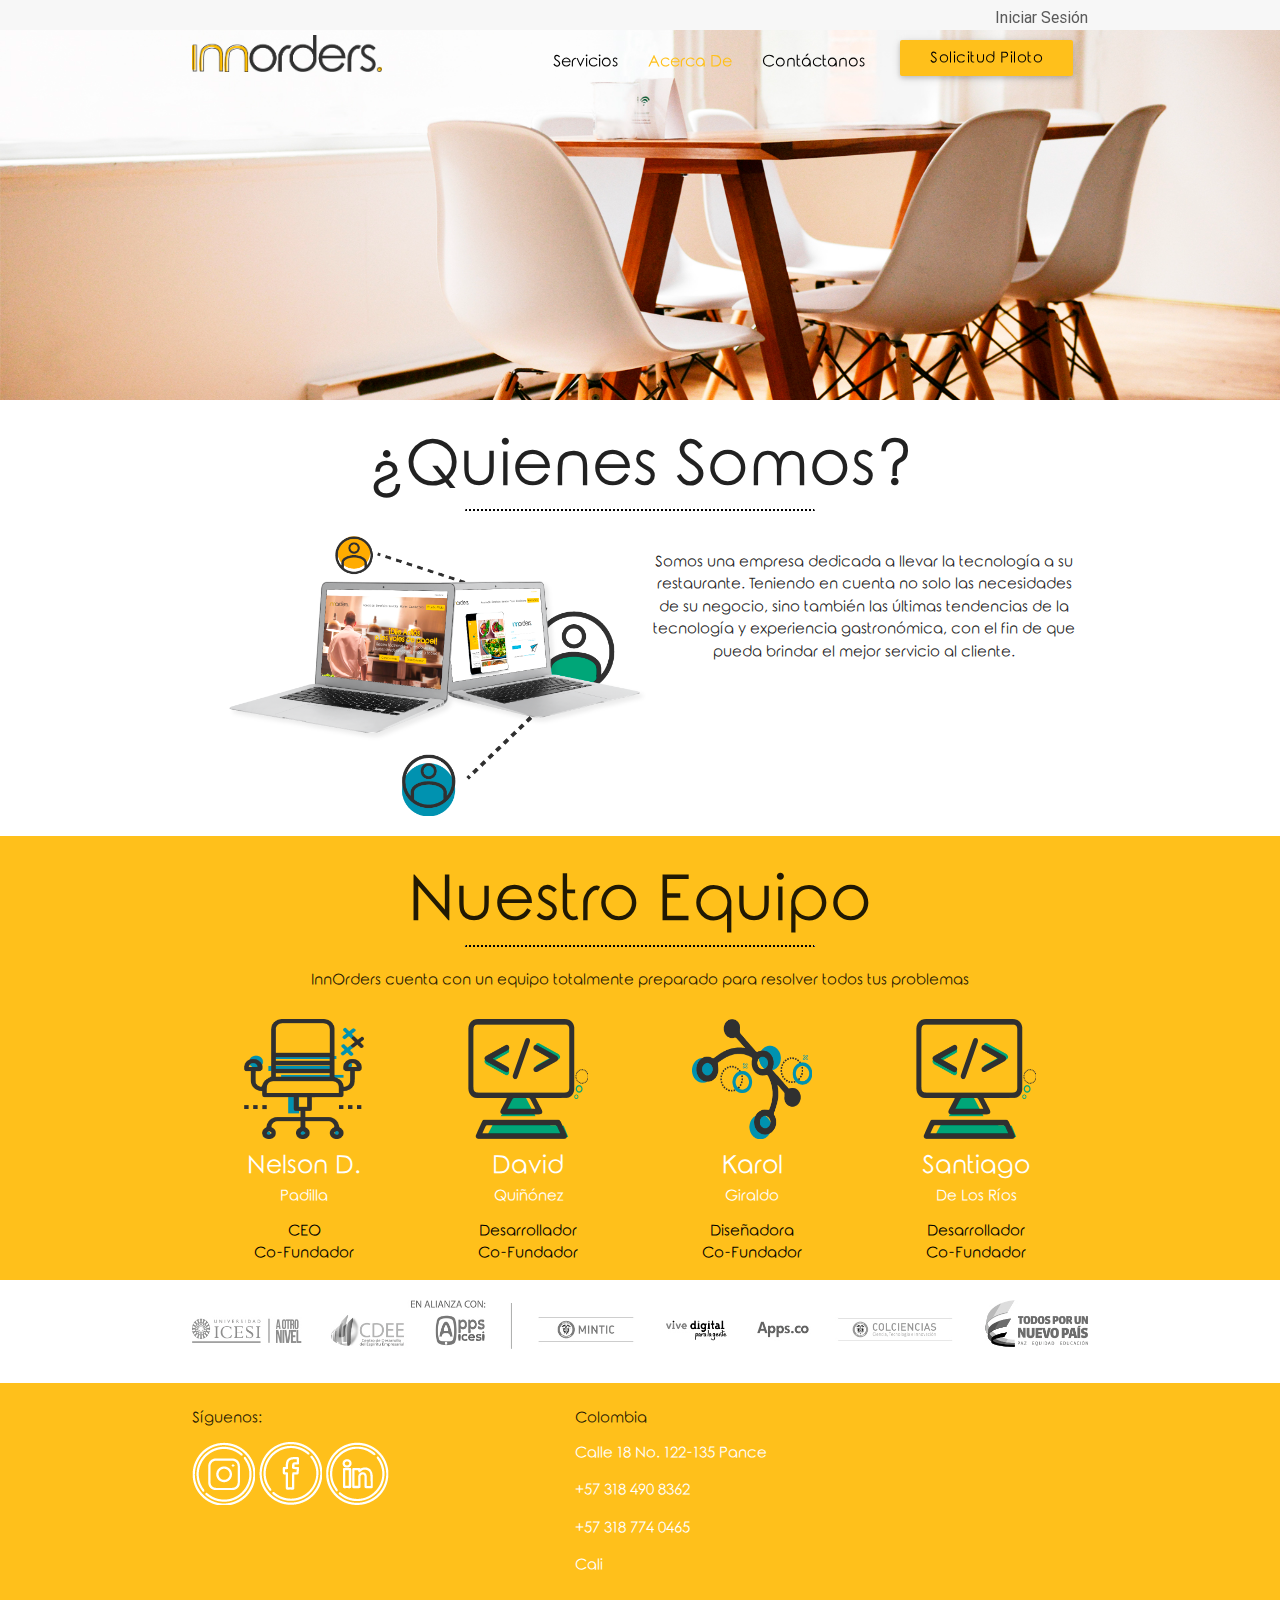
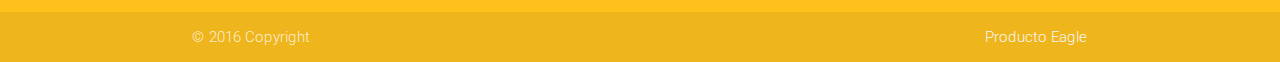
==== acerca.html @ 65e1ffb8 "landing page" ====
<html>
<head>
  	<meta name="fragment" content="!">
  	<meta charset="utf-8"/>
  	<title>InnOrders</title>
	<meta name="viewport" content="user-scalable=no, initial-scale=1, minimal-ui, maximum-scale=1, minimum-scale=1" />
	<meta name="description" content="Restaurante Eagle, permite gestionar los domicilios de los cliente.">
	<meta name="keywords" content="comida, orden, domicilio">
	<meta name="author" content="Eagle Corporation">
	<link rel="shortcut icon" type="image/png" href="img/favicon.png?v1" sizes="16x16 32x32 64x64">
       <link type="text/css" rel="stylesheet" href="css/style.css"  media="screen,projection"/>
<link type="text/css" rel="stylesheet" href="css/materialize.css"  media="screen,projection"/>
<!--Import jQuery before materialize.js-->
    <script type="text/javascript" src="https://code.jquery.com/jquery-2.1.1.min.js"></script>
    <script type="text/javascript" src="js/materialize.js"></script>
</head>
<body>
<section id="acercade">
<div  class="own-nav navbar navbar-fixed" role="navigation">
		<nav id="nav" style="height:100px;">
<div style="background-color:#f7f7f7; height:30px;">
<div class="container">
    <a class="fs-12 right" style="color: #5a5a5a;height: 30px; margin-top: -15px;" href="http://app.innorders.com:8080/signin">Iniciar Sesión</a>
</div>
</div>
			 <div class="container nav-wrapper">
		      <a href="http://innorders.com/" class="brand-logo bebas">
                         <img src="./img/logo.png" style="width: 190px; margin-top: 5px;">
                      </a>
		      <ul id="nav-mobile" class="right hide-on-med-and-down">
<li class="bebas"><a class="fs-12" href="http://innorders.com/#service">Servicios</a></li>
 <li class="bebas"><a class="fs-12" style="color:#ffc01b !important" href="http://innorders.com/acerca.html">Acerca de</a></li>
                        <!--li class="bebas">
                        <a class="fs-12"  href="http://innorders.com/planes.html" >Planes</a></li-->
		        <li class="bebas"><a class="fs-12" href="http://innorders.com/#contact">Contáctanos</a></li>
<!-- <li class="bebas"><a class="fs-12" href="http://app.innorders.com/signin">Blog</a></li> -->
		        <li class="bebas">
 <a href="http://innorders.com/piloto.html" class="btn bebas left col s12 l5 btn-more" style="margin-top: 10px; margin-left:20px;  text-transform: capitalize;
">Solicitud Piloto</a></li>
		      </ul>
		    </div>
		</nav>
</div>
<script>
function collapseNavbar() {
    if ($("#nav").offset().top > 50) {
console.log($("#nav").offset().top + "ENTRO");
        $(".navbar-fixed").addClass("top-nav-collapse");
        $(".navbar-fixed").removeClass("own-nav");
    } else {
console.log("NO ENTRO");
        $(".navbar-fixed").removeClass("top-nav-collapse");
        $(".navbar-fixed").addClass("own-nav");
    }
}

$(window).scroll(collapseNavbar);
$(document).ready(collapseNavbar);

</script>
</section>
<section >
 <div class="container">
  <div class="row">
    <div class="col l12 center">
    <h1 class="relaway">¿Quienes Somos?<hr class="line"></h1>        
    <div class="col l6 s12">
    <img src="../img/img_quienessomos.png" style="width: 460px;"/>
   </div> 
   <div class="col l6 s12">
	<p class="bebas" style="text-transform: inherit !important;">Somos una empresa dedicada a llevar la tecnología a su restaurante. Teniendo en cuenta no solo las necesidades de su negocio, sino también las últimas tendencias de la tecnología y experiencia gastronómica, con el fin de que pueda brindar el mejor servicio al cliente.</p>
    </div>
    </div>
  </div>
 </div>
</section>
<section id="team" class="team">
  <div class="container">
   <div class="row">
    <div class="col l12 center">
	<h1 class="relaway">Nuestro Equipo<hr class="line"></h1>
        <h6 class="relaway">InnOrders cuenta con un equipo totalmente preparado para resolver todos tus problemas</h6>
    </div>
    <div class="col l12" style="margin-top:25px;">
    <div class="col l3 center">
   <a href="https://co.linkedin.com/in/phndavid">
     <img src="./img/icono_ceo.png" class="img-team"/>
      <h5 class="bebas" style="color:#fff;">Nelson D. <br> <h6 class="bebas" style="color:#fff;">Padilla</h6></h5> 
      <p class="bebas" style="color:#000;">CEO <br> Co-fundador</p>
    </a>
    </div>
    <div class="col l3 center">
     <a href="https://co.linkedin.com/in/david-quinonez"><img src="./img/icono_desarrollador.png" class="img-team"/>
     <h5 class="bebas" style="color:#fff;">David <br> <h6 class="bebas" style="color:#fff;">Quiñónez</h6></h5> 
      <p class="bebas" style="color:#000;">Desarrollador<br> Co-fundador</p>
   </a>
    </div>
    <div class="col l3 center">
     <a href="https://cy.linkedin.com/in/karol-giraldo-escobar"><img src="./img/icono_diseñador.png" class="img-team"/>
     <h5 class="bebas" style="color:#fff;">Karol<br> <h6 class="bebas" style="color:#fff;">Giraldo</h6></h5> 
      <p class="bebas" style="color:#000;">Diseñadora<br> Co-fundador</p>
    </a>
    </div>
    <div class="col l3 center">
     <a href="https://co.linkedin.com/in/santiagodelosrios"><img src="./img/icono_desarrollador.png" class="img-team"/>
      <h5 class="bebas" style="color:#fff;">Santiago<br> <h6 class="bebas" style="color:#fff;">De Los Ríos</h6></h5> 
      <p class="bebas" style="color:#000;">Desarrollador<br> Co-fundador</p> 
    </a>
    </div>
   </div>
   </div>
  </div>
</section>
	
<section id="support">
<div class="container">
<div class="row">
  <div class="col l12">
      <img src="./img/alianza.jpg" style="max-width: 100%; height: auto;"/>
  </div>
</div>
</div>
</section>
	<footer class="page-footer" style="background-color: #ffc01b; margin-top: 0px;">
          <div class="container">
            <div class="row">              
              <div class="col l3 ">
                <h6 class="bebas">Síguenos:</h6>
                <ul>
                  <li style="display:inline-block"><a href="https://www.facebook.com/innorders/"><img src="./img/instagram.png"/></a></li>
                  <li style="display:inline-block"><a href="https://www.instagram.com/innorders/"><img src="./img/facebook.png"/></a></li>
                  <li style="display:inline-block"><a href="https://goo.gl/9uKqFo"><img src="./img/linkedin.png"/></a></li>              
                </ul>
              </div>
           <div class="col l3 s12 offset-l2 s12">
               <h6 class="bebas">Colombia</h6>
               <p class="white-text bebas">Calle 18 No. 122-135 Pance</p>
               <p class="white-text bebas">+57 318 490 8362</p>
               <p class="white-text bebas">+57 318 774 0465</p>
               <p class="white-text bebas">Cali</p>
              </div>
            </div>
          </div>
          <div class="footer-copyright">
            <div class="container">
            © 2016 Copyright
            <a class="grey-text text-lighten-4 right" href="http://app.myeagle.co/">Producto Eagle</a>
            </div>
          </div>
        </footer>
<script>
  (function(i,s,o,g,r,a,m){i['GoogleAnalyticsObject']=r;i[r]=i[r]||function(){
  (i[r].q=i[r].q||[]).push(arguments)},i[r].l=1*new Date();a=s.createElement(o),
  m=s.getElementsByTagName(o)[0];a.async=1;a.src=g;m.parentNode.insertBefore(a,m)
  })(window,document,'script','https://www.google-analytics.com/analytics.js','ga');

  ga('create', 'UA-92498902-1', 'auto');
  ga('send', 'pageview');

</script>
</body>
</html>
---- css/style.css ----
@font-face{
    font-family: relaway_regular; 
    src: url('../fonts/Raleway-Regular.ttf');
}
@font-face{ 
    font-family: rounded_elegance; 
    src: url('../fonts/ROUNDED_ELEGANCE.TTF');
 }
nav.top-nav {
    height: 122px;
    box-shadow: none;
}
header,#orden,#menu, #client, .ctn{
 padding-left: 200px;
}
nav.top-nav a.page-title {
    line-height: 122px;
    font-size: 48px;
}
.input-field label{
    color: #ffc01b !important;
}
input[type=text],input[type=email],textarea.materialize-textarea{
    border-bottom: 2px solid #000 !important;
}
#home{
	background-image: url(../img/Banner.jpg);
	background-size: 100% 100%;
        background-repeat: no-repeat;
	height: 100vh;
	width: 100%;
}
#acercade{
        background-image: url(../img/banner_acercade.jpg);
	background-size: 100% 100%;
        background-repeat: no-repeat;
	height: 400px;
	width: 100%;
}
#planes{
        background-image: url(../img/banner_planes1.jpg);
	background-size: 100% 100%;
        background-repeat: no-repeat;
	height: 400px;
	width: 100%;
}
#ask{
        background-image: url(../img/banner_planes.jpg);
	background-size: 100% 100%;
        background-repeat: no-repeat;
	height: 300px;
	width: 100%;
}
#team{
 background-color: #ffc01b;
}
#profit{
	background-color: #ffc01b;
	width: 100%;
        height:435px;
}
#make{
    height: 960px;
}
#contact{
	background-color: #F9F9F9;
	height: 630px;
	width: 100%;
}
.bebas{
	font-family: rounded_elegance;	
       text-transform: capitalize !important;	
}
#card-alert-s, #card-alert-f{
	display: none;
}
.card button {
    background: none;
    border: none;
    position: absolute;
    top: 15px;
    right: 10px;
    font-size: 20px;
    color: #fff;
}
.cwh{
	color: #fff;
}
.cbg{
	color: #26a69a;
}
.rqd{
	color: red;
}
.relaway{
	font-family: rounded_elegance;	
}
.fs-15{
	font-size: 15pt;
}
.fs-12{
	font-size: 12pt;
}
.fs-10{
	font-size: 10pt;
}
.img-team {
    width: 120px;
    height: 120px;
}
.line{
    color: #000;
    margin: 0;
    width: 38.8%;
    margin-top: 8px;
    margin-left: 30.5%;
    border-top: 67px;
    border-bottom-style: dotted;
    border-bottom-width: 2px;
}
.logo{
	height: 155px;
	margin-top: 20px;
}
.top-nav-collapse > nav {
    background: #fff;
    -webkit-transition: background .5s ease-in-out,padding .5s ease-in-out;
    -moz-transition: background .5s ease-in-out,padding .5s ease-in-out;
    transition: background .5s ease-in-out,padding .5s ease-in-out;
}
nav ul a{
color:#000 !important;
}
nav ul a:hover{
 background:none !important;
 color:#ffc01b !important;
}  
.own-nav > nav{
    background: transparent;
    box-shadow: none;
}
.btn-more{
 background-color: #ffc01b  !important;
}
.btn-him{
 background-color: #ffc01b !important;
}
.btn-him:hover{
 background-color: #ffb900 !important;
}
.btn-more:hover{
 background-color: #ffb900 !important;
}
.sentence{
	border: 6px solid #26a69a;
	color: #26a69a;
	padding: 10px;
	text-align: center;
}
.main-sentence{
    font-weight: bold;
    font-size: 50px;
}
.sub-sentence{
     color:#fff; 
     font-size:30px;
    line-height: 35px;
}
.service, .contact {
	padding-top: 20px;
}
.ser{
    width: 190px;
    height: 180px;
}
.sev-img{
	width: 120px;
}
.sign{
	background-color: #26a69a;
	height: 100vh;
	width:100%;
}

@media(max-width: 620px){
h1 {
    font-size: 3.2rem !important;
}
#make{
    height: 1460px;
}
	#description,#service{
		height: inherit;
	}
	.sentence{
		font-size: 25pt !important;
    	font-weight: bold;
	}
}
.txt-blue{
 color:#5ba4bc;
}
.time-img{
 margin-left: 170px;
 width:250px;
 margin-top: -30px;
}
.timeline {
    list-style: none;
    padding: 20px 0 20px;
    position: relative;
    height: 450px;
}

    .timeline:before {
        top: 0;
        bottom: 0;
        position: absolute;
        content: " ";
        width: 3px;
        background-color: #5ba4bc;
        left: 50%;
        margin-left: -1.5px;
    }

    .timeline > li {
        margin-bottom: 20px;
        position: relative;
    }

        .timeline > li:before,
        .timeline > li:after {
            content: " ";
            display: table;
        }

        .timeline > li:after {
            clear: both;
        }

        .timeline > li:before,
        .timeline > li:after {
            content: " ";
            display: table;
        }

        .timeline > li:after {
            clear: both;
        }

        .timeline > li > .timeline-panel {
            width: 46%;
            float: left;                      
            padding: 20px;
            top: -40px;
            position: relative;          
        }

            .timeline > li > .timeline-panel:before {
                position: absolute;
                top: 26px;
                right: -15px;
                display: inline-block;             
                content: " ";
            }

            .timeline > li > .timeline-panel:after {
                position: absolute;
                top: 27px;
                right: -14px;
                display: inline-block;
                content: " ";
            }

        .timeline > li > .timeline-badge {
            color: #fff;
            width: 50px;
            height: 50px;
            line-height: 50px;
            font-size: 1.4em;
            text-align: center;
            position: absolute;
            top: -20px;
            left: 50%;
            margin-left: -25px;
            background-color: #999999;
            z-index: 100;
            border-top-right-radius: 50%;
            border-top-left-radius: 50%;
            border-bottom-right-radius: 50%;
            border-bottom-left-radius: 50%;
        }

        .timeline > li.timeline-inverted > .timeline-panel {
            float: right;
        }

            .timeline > li.timeline-inverted > .timeline-panel:before {
                border-left-width: 0;
                border-right-width: 15px;
                left: -15px;
                right: auto;
            }

            .timeline > li.timeline-inverted > .timeline-panel:after {
                border-left-width: 0;
                border-right-width: 14px;
                left: -14px;
                right: auto;
            }

.timeline-badge.warning {
    border: 4px solid #00a5cf !important;
    background-color: #fff !important;
}


.timeline-title {
    margin-top: 0;
    color: inherit;
}

.timeline-body > p,
.timeline-body > ul {
    margin-bottom: 0;
}

    .timeline-body > p + p {
        margin-top: 5px;
    }

@media (max-width: 767px) {
    ul.timeline:before {
        left: 40px;
    }

    ul.timeline > li > .timeline-panel {
        width: calc(100% - 90px);
        width: -moz-calc(100% - 90px);
        width: -webkit-calc(100% - 90px);
    }

    ul.timeline > li > .timeline-badge {
        left: 15px;
        margin-left: 0;
        top: 16px;
    }

    ul.timeline > li > .timeline-panel {
        float: right;
    }

        ul.timeline > li > .timeline-panel:before {
            border-left-width: 0;
            border-right-width: 15px;
            left: -15px;
            right: auto;
        }

        ul.timeline > li > .timeline-panel:after {
            border-left-width: 0;
            border-right-width: 14px;
            left: -14px;
            right: auto;
        }
}
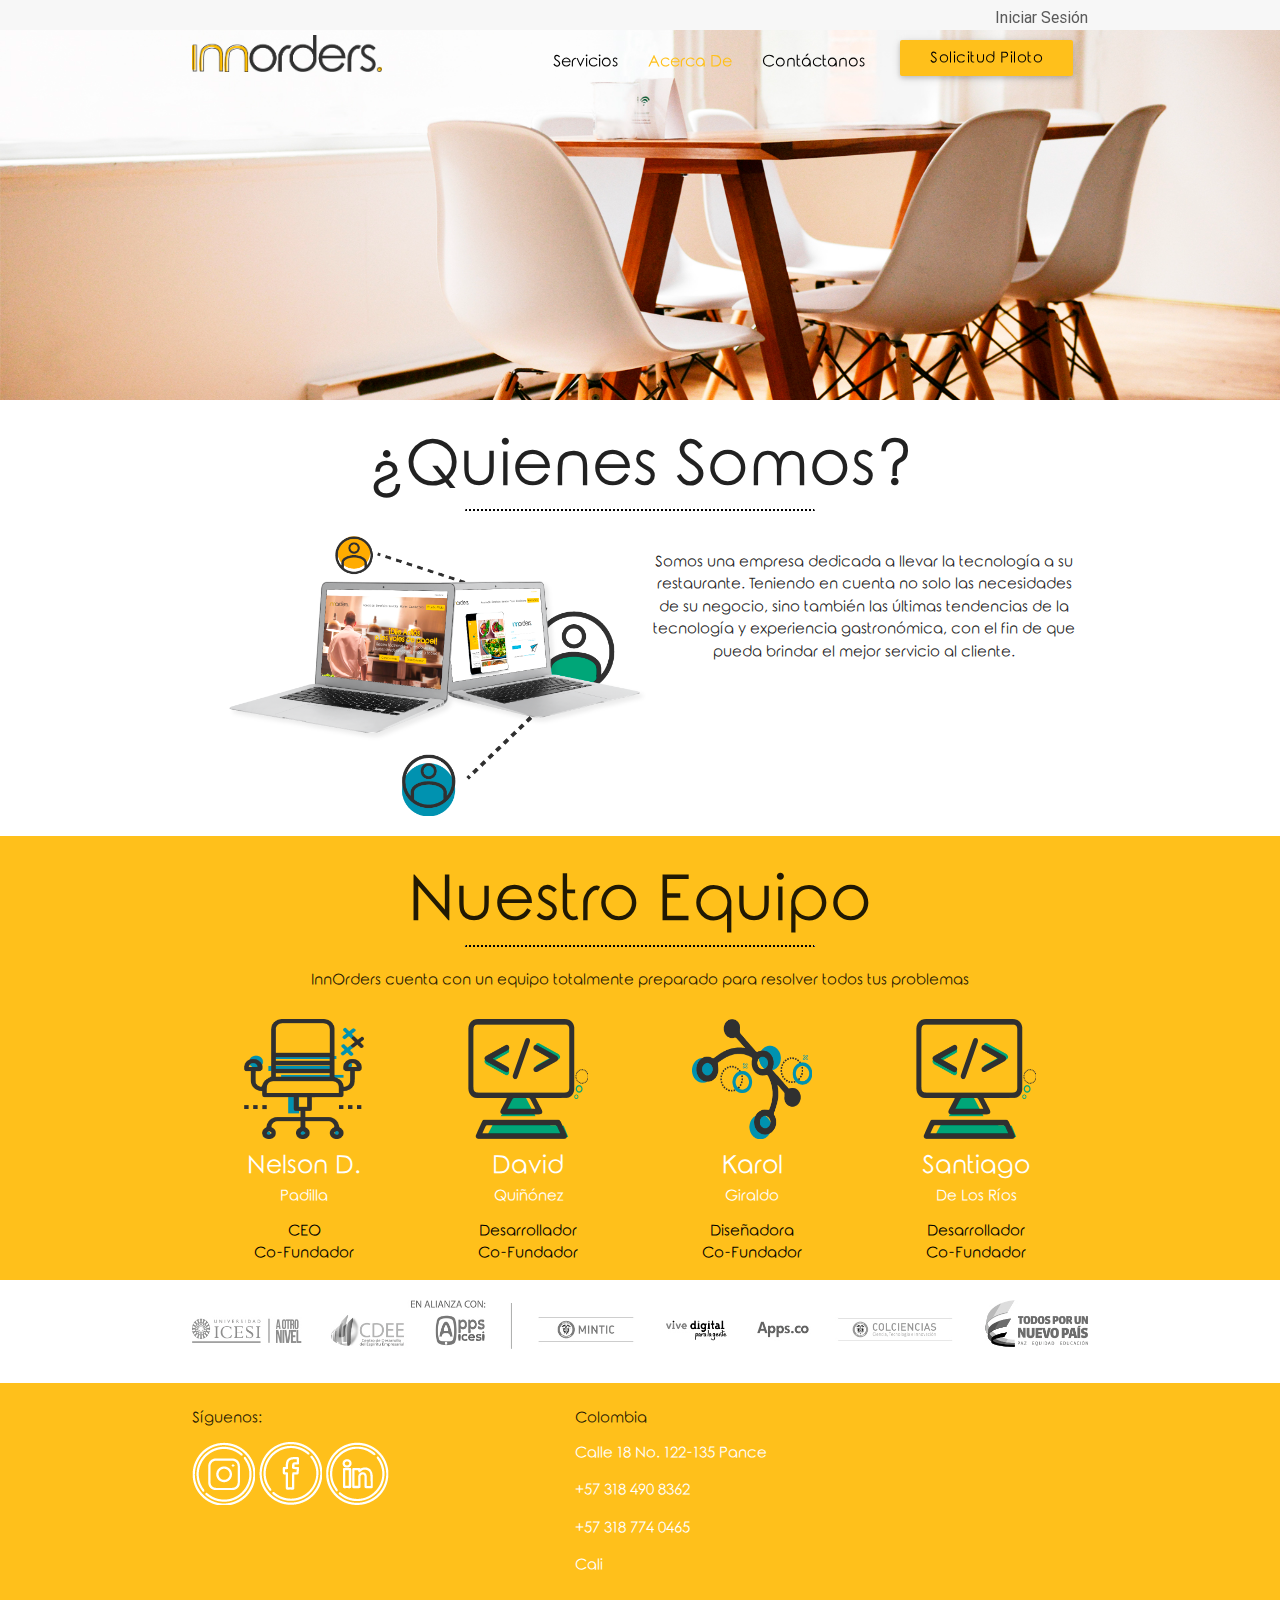
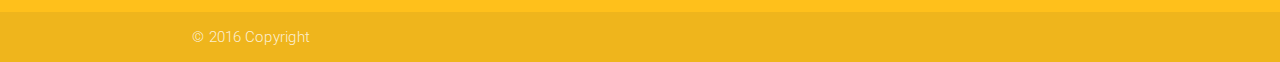
==== commit 04fd9b74: "update" ====
--- a/acerca.html
+++ b/acerca.html
@@ -20,22 +20,22 @@
 		<nav id="nav" style="height:100px;">
 <div style="background-color:#f7f7f7; height:30px;">
 <div class="container">
-    <a class="fs-12 right" style="color: #5a5a5a;height: 30px; margin-top: -15px;" href="http://app.innorders.com:8080/signin">Iniciar Sesión</a>
+    <a class="fs-12 right" style="color: #5a5a5a;height: 30px; margin-top: -15px;" href="#">Iniciar Sesión</a>
 </div>
 </div>
 			 <div class="container nav-wrapper">
-		      <a href="http://innorders.com/" class="brand-logo bebas">
+		      <a href="localhost/" class="brand-logo bebas">
                          <img src="./img/logo.png" style="width: 190px; margin-top: 5px;">
                       </a>
 		      <ul id="nav-mobile" class="right hide-on-med-and-down">
-<li class="bebas"><a class="fs-12" href="http://innorders.com/#service">Servicios</a></li>
- <li class="bebas"><a class="fs-12" style="color:#ffc01b !important" href="http://innorders.com/acerca.html">Acerca de</a></li>
+<li class="bebas"><a class="fs-12" href="localhost/#service">Servicios</a></li>
+ <li class="bebas"><a class="fs-12" style="color:#ffc01b !important" href="localhost/acerca.html">Acerca de</a></li>
                         <!--li class="bebas">
-                        <a class="fs-12"  href="http://innorders.com/planes.html" >Planes</a></li-->
-		        <li class="bebas"><a class="fs-12" href="http://innorders.com/#contact">Contáctanos</a></li>
+                        <a class="fs-12"  href="localhost/planes.html" >Planes</a></li-->
+		        <li class="bebas"><a class="fs-12" href="localhost/#contact">Contáctanos</a></li>
 <!-- <li class="bebas"><a class="fs-12" href="http://app.innorders.com/signin">Blog</a></li> -->
 		        <li class="bebas">
- <a href="http://innorders.com/piloto.html" class="btn bebas left col s12 l5 btn-more" style="margin-top: 10px; margin-left:20px;  text-transform: capitalize;
+ <a href="localhost/piloto.html" class="btn bebas left col s12 l5 btn-more" style="margin-top: 10px; margin-left:20px;  text-transform: capitalize;
 ">Solicitud Piloto</a></li>
 		      </ul>
 		    </div>
@@ -65,7 +65,7 @@
     <div class="col l12 center">
     <h1 class="relaway">¿Quienes Somos?<hr class="line"></h1>        
     <div class="col l6 s12">
-    <img src="../img/img_quienessomos.png" style="width: 460px;"/>
+    <img src="img/img_quienessomos.png" style="width: 460px;"/>
    </div> 
    <div class="col l6 s12">
 	<p class="bebas" style="text-transform: inherit !important;">Somos una empresa dedicada a llevar la tecnología a su restaurante. Teniendo en cuenta no solo las necesidades de su negocio, sino también las últimas tendencias de la tecnología y experiencia gastronómica, con el fin de que pueda brindar el mejor servicio al cliente.</p>
@@ -144,7 +144,6 @@
           <div class="footer-copyright">
             <div class="container">
             © 2016 Copyright
-            <a class="grey-text text-lighten-4 right" href="http://app.myeagle.co/">Producto Eagle</a>
             </div>
           </div>
         </footer>
